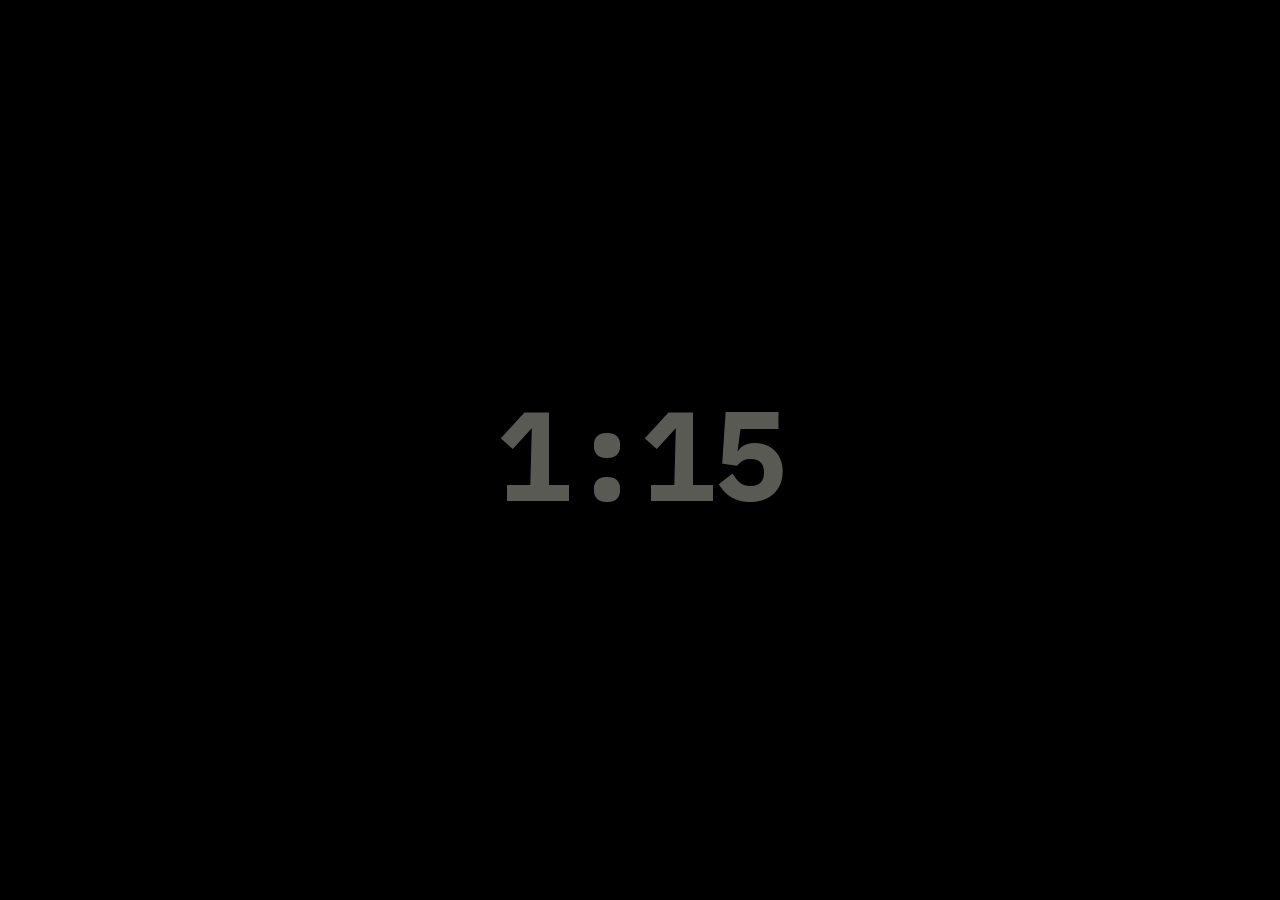
==== index.html @ c9f027ef "Jarvis screen (public demo, no private data)" ====
<!DOCTYPE html>
<html lang="en">
<head>
<meta charset="utf-8">
<meta name="viewport" content="width=1920, height=1080">
<title>Jarvis</title>
<link rel="stylesheet" href="style.css">
</head>
<body>
<div id="stage">
  <div class="panel p-clock" id="pClock">
    <div id="clock" class="clock">--<span class="colon">:</span>--<span id="ampm" class="ampm"></span></div>
    <div id="date" class="date dim">&nbsp;</div>
  </div>
  <div class="panel p-mantra" id="pMantra"><div id="mantra" class="mantra fade">&nbsp;</div></div>
  <div class="panel p-weather" id="pWeather">
    <div id="temp" class="temp">--&deg;</div>
    <div class="wx-side"><div id="cond" class="cond">Weather</div><div id="hilo" class="hilo dim">Ames, IA</div></div>
  </div>
  <div class="panel p-sched" id="pSched">
    <div class="ptitle">Next up</div>
    <div id="nextup" class="nextup"><div class="nu-title">Loading...</div></div>
    <div class="ptitle mt">Today</div>
    <div id="sched" class="sched"></div>
  </div>
  <div class="panel p-streak" id="pStreak">
    <div class="streak-left">
      <div class="ptitle">Streak</div>
      <div><span id="streakNum" class="streaknum">0</span><span class="streaklbl dim">day<br>streak</span></div>
      <div id="pts" class="pts"></div>
    </div>
    <div id="check" class="check"></div>
  </div>
  <div class="panel p-course" id="pCourse">
    <div class="ptitle">Courses</div>
    <div id="course"></div>
  </div>
  <div class="panel p-money" id="pMoney">
    <div class="ptitle" id="moneyTitle">Money</div>
    <div id="money"></div>
  </div>
</div>
<div id="night" class="night"><div id="nightClock" class="nclock"></div></div>
<script src="app.js"></script>
</body>
</html>
---- style.css ----
@font-face{font-family:'SyneJ';src:url(fonts/syne-latin-800-normal.woff) format('woff');font-weight:800}
@font-face{font-family:'GroteskJ';src:url(fonts/space-grotesk-latin-600-normal.woff) format('woff');font-weight:600}
@font-face{font-family:'PlexJ';src:url(fonts/ibm-plex-mono-latin-500-normal.woff) format('woff');font-weight:500}
html,body{margin:0;padding:0;width:100%;height:100%;overflow:hidden;background:#0B0B0C;color:#F5F5F0;
 font-family:'GroteskJ','Helvetica Neue',Arial,sans-serif;font-weight:600;font-size:36px}
#stage{position:absolute;left:0;top:0;width:1920px;height:1080px;-webkit-transform-origin:0 0;transform-origin:0 0;
 -webkit-transition:opacity 1s;transition:opacity 1s}
.panel{position:absolute;background:#151517;border-radius:8px;border-top:3px solid #3A3A38;padding:32px;
 -webkit-box-sizing:border-box;box-sizing:border-box;overflow:hidden;
 opacity:0;-webkit-transform:translateY(12px);transform:translateY(12px);
 -webkit-transition:opacity .5s ease-out,-webkit-transform .5s ease-out;transition:opacity .5s cubic-bezier(.22,1,.36,1),transform .5s cubic-bezier(.22,1,.36,1)}
.panel.in{opacity:1;-webkit-transform:none;transform:none}
.p-clock{left:64px;top:40px;width:600px;height:160px;padding:8px 32px}
.p-mantra{left:688px;top:40px;width:476px;height:160px;padding:20px 28px}
.p-weather{left:1188px;top:40px;width:668px;height:160px;padding:12px 32px}
.p-sched{left:64px;top:216px;width:880px;height:824px}
.p-streak{left:968px;top:216px;width:888px;height:400px}
.p-course{left:968px;top:640px;width:432px;height:400px}
.p-money{left:1424px;top:640px;width:432px;height:400px}
.dim{color:#A8A8A0}
.ptitle{font-size:32px;text-transform:uppercase;letter-spacing:.12em;color:#A8A8A0;line-height:40px;white-space:nowrap}
.mt{margin-top:24px}
.clock{font-family:'PlexJ',monospace;font-weight:500;font-size:112px;line-height:100px;height:100px;white-space:nowrap;overflow:hidden}
.colon{color:#D6FF00}
.ampm{font-size:48px;line-height:48px;vertical-align:baseline;margin-left:12px}
.date{position:absolute;left:32px;bottom:6px;font-size:36px;line-height:44px;white-space:nowrap}
.mantra{font-family:'SyneJ','Helvetica Neue',Arial,sans-serif;font-weight:800;font-size:48px;line-height:1.1;max-height:106px;overflow:hidden;position:relative}
.fade{-webkit-transition:opacity .6s;transition:opacity .6s}
.temp{float:left;font-family:'SyneJ','Helvetica Neue',Arial,sans-serif;font-weight:800;font-size:120px;line-height:136px;margin-right:32px}
.wx-side{overflow:hidden;padding-top:22px;position:relative}
.cond{font-size:40px;line-height:48px;white-space:nowrap;overflow:hidden;text-overflow:ellipsis}
.hilo{font-size:36px;line-height:48px;white-space:nowrap}
.nextup{margin-top:12px;border-left:12px solid #D6FF00;padding:8px 0 8px 28px;height:250px;-webkit-box-sizing:border-box;box-sizing:border-box}
.nu-title{font-family:'SyneJ','Helvetica Neue',Arial,sans-serif;font-weight:800;font-size:56px;line-height:62px;max-height:124px;overflow:hidden}
.nu-when{font-size:40px;line-height:52px;white-space:nowrap;overflow:hidden;text-overflow:ellipsis}
.nu-in{color:#D6FF00}
.sched{margin-top:8px;position:relative}
.row{height:80px;line-height:80px;white-space:nowrap;overflow:hidden;border-bottom:2px solid #3A3A38;position:relative;padding-left:28px}
.row .t{font-family:'PlexJ',monospace;font-weight:500;font-size:40px;color:#A8A8A0;display:inline-block;width:250px;vertical-align:top}
.row .n{font-size:48px;display:inline-block;width:510px;overflow:hidden;text-overflow:ellipsis;vertical-align:top}
.row.now .t{color:#F5F5F0}
.row.now:before{content:'';position:absolute;left:0;top:20px;width:12px;height:40px;background:#D6FF00}
.row.past{opacity:.45}
.empty{font-size:40px;color:#A8A8A0;line-height:80px}
.streak-left{float:left;width:330px}
.streaknum{font-family:'SyneJ','Helvetica Neue',Arial,sans-serif;font-weight:800;font-size:160px;line-height:170px;color:#D6FF00;vertical-align:middle}
.streaklbl{display:inline-block;font-size:36px;line-height:40px;vertical-align:middle;margin-left:14px}
.pts{font-size:32px;line-height:42px;color:#A8A8A0;white-space:nowrap}
.pts b{color:#F5F5F0}
.check{overflow:hidden;padding-left:16px}
.ci{height:56px;line-height:56px;white-space:nowrap;overflow:hidden;text-overflow:ellipsis;font-size:44px}
.box{display:inline-block;width:44px;height:44px;border:4px solid #A8A8A0;border-radius:6px;vertical-align:middle;margin-right:20px;
 -webkit-box-sizing:border-box;box-sizing:border-box;text-align:center;line-height:36px;font-size:36px;color:#0B0B0C}
.ci.done{color:#A8A8A0}
.ci.done .box{background:#D6FF00;border-color:#D6FF00}
.ci.must .lbl{border-bottom:3px solid #3A3A38}
.big{font-family:'SyneJ','Helvetica Neue',Arial,sans-serif;font-weight:800;font-size:96px;line-height:104px}
.amt{font-family:'SyneJ','Helvetica Neue',Arial,sans-serif;font-weight:800;font-size:72px;line-height:80px;white-space:nowrap}
.lbl2{font-size:32px;line-height:40px;color:#A8A8A0;white-space:nowrap;overflow:hidden;text-overflow:ellipsis}
.txt{font-size:36px;line-height:42px;max-height:84px;overflow:hidden}
.bar{height:16px;background:#3A3A38;border-radius:8px;margin:12px 0;overflow:hidden}
.fill{height:16px;background:#D6FF00;width:0;-webkit-transition:width .8s;transition:width .8s}
.warn{color:#FF5A4D}
.edit{color:#FF5A4D}
.night{display:none;position:absolute;left:0;top:0;width:100%;height:100%;background:#000}
.nclock{position:absolute;left:0;width:100%;text-align:center;top:42%;font-family:'PlexJ',monospace;font-size:120px;color:#5A5A55}
body.no-motion .panel,body.no-motion .fade,body.no-motion .fill{-webkit-transition:none;transition:none;opacity:1;-webkit-transform:none;transform:none}
body.no-motion #stage{-webkit-transition:none;transition:none}
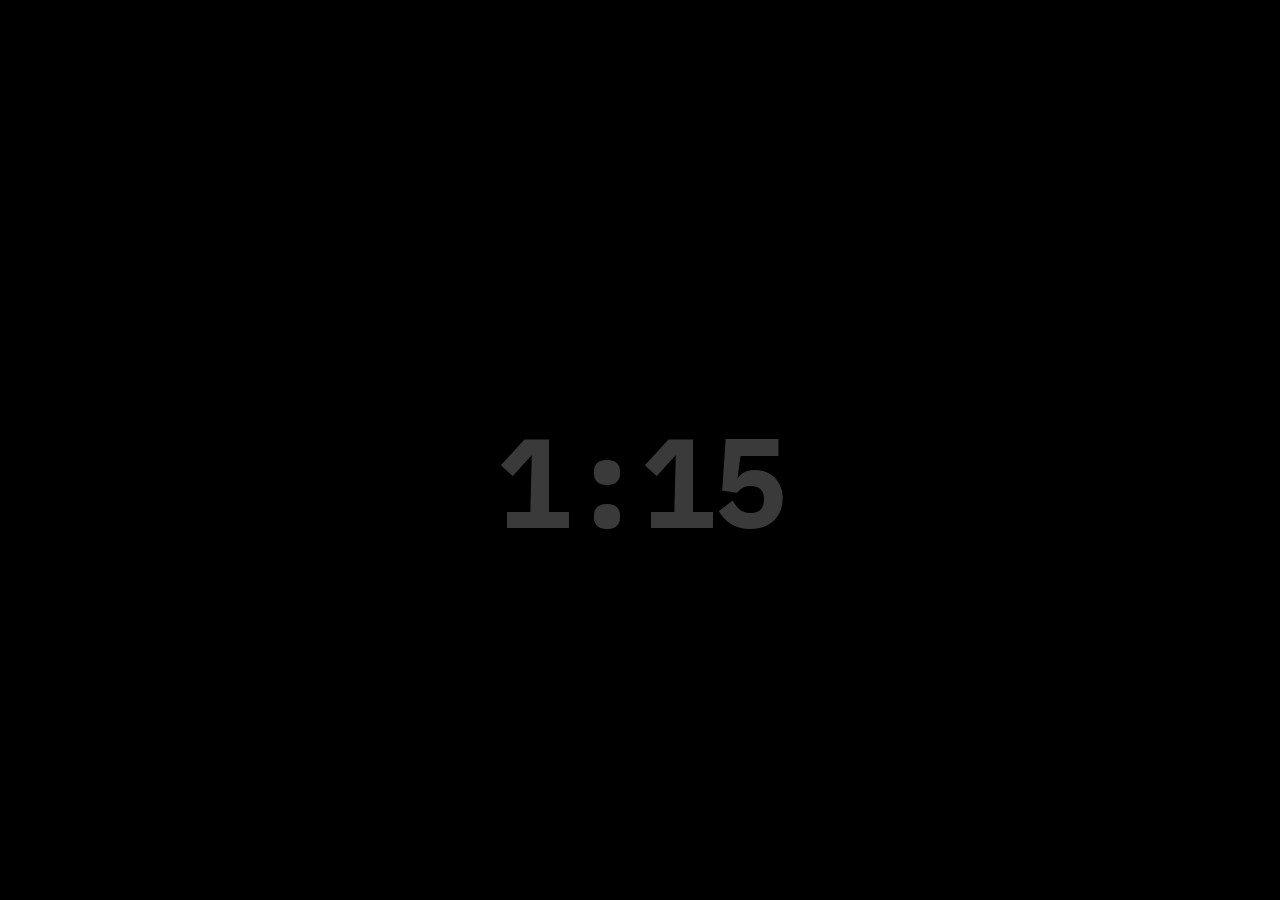
==== commit fb42c556: "Minimalist 5-slide redesign (public demo, no private data)" ====
--- a/index.html
+++ b/index.html
@@ -8,37 +8,64 @@
 </head>
 <body>
 <div id="stage">
-  <div class="panel p-clock" id="pClock">
-    <div id="clock" class="clock">--<span class="colon">:</span>--<span id="ampm" class="ampm"></span></div>
-    <div id="date" class="date dim">&nbsp;</div>
+  <div class="topbar"><span id="slideName" class="label">Overview</span><span id="miniClock" class="miniclock"></span></div>
+
+  <div class="slide" id="s1">
+    <div id="clock" class="clock">--:--</div>
+    <div id="date" class="date">&nbsp;</div>
+    <div class="ov-streak"><div id="ovStreak" class="huge accent">0</div><div class="label">day streak</div></div>
+    <div class="ov-pri"><div class="label">Today's #1 priority</div><div id="ovPri" class="pri">&nbsp;</div></div>
+    <div class="ov-row">
+      <div class="cell c1"><div class="label">Points today</div><div id="ovPts" class="mid">0/10</div></div>
+      <div class="cell c2"><div class="label">Next</div><div id="ovNext" class="mid ell">&nbsp;</div></div>
+    </div>
+    <div id="mantra" class="mantra fade">&nbsp;</div>
   </div>
-  <div class="panel p-mantra" id="pMantra"><div id="mantra" class="mantra fade">&nbsp;</div></div>
-  <div class="panel p-weather" id="pWeather">
-    <div id="temp" class="temp">--&deg;</div>
-    <div class="wx-side"><div id="cond" class="cond">Weather</div><div id="hilo" class="hilo dim">Ames, IA</div></div>
+
+  <div class="slide" id="s2">
+    <div id="sched" class="sched"></div>
+    <div class="tmr"><div class="label">Tomorrow</div><div id="tmr"></div></div>
   </div>
-  <div class="panel p-sched" id="pSched">
-    <div class="ptitle">Next up</div>
-    <div id="nextup" class="nextup"><div class="nu-title">Loading...</div></div>
-    <div class="ptitle mt">Today</div>
-    <div id="sched" class="sched"></div>
+
+  <div class="slide" id="s3">
+    <div id="habits" class="habits"></div>
+    <div class="side">
+      <div class="label">Streak</div><div id="hStreak" class="huge accent">0</div>
+      <div class="kv"><span class="label">Week</span><span id="hWeek" class="mid">0/60</span></div>
+      <div class="kv"><span class="label">Month</span><span id="hMonth" class="mid">0/240</span></div>
+      <div class="kv"><span class="label">Courses</span><span id="hCourses" class="mid">0/14</span></div>
+      <div id="hCourse" class="small ell2">&nbsp;</div>
+    </div>
   </div>
-  <div class="panel p-streak" id="pStreak">
-    <div class="streak-left">
-      <div class="ptitle">Streak</div>
-      <div><span id="streakNum" class="streaknum">0</span><span class="streaklbl dim">day<br>streak</span></div>
-      <div id="pts" class="pts"></div>
+
+  <div class="slide" id="s4">
+    <div id="woDay" class="label">&nbsp;</div>
+    <div id="woName" class="wname">&nbsp;</div>
+    <div id="woTag" class="small">&nbsp;</div>
+    <div id="woList" class="wlist"></div>
+    <div class="side">
+      <div class="label">Gym streak</div><div id="woStreak" class="huge accent">0</div>
+      <div class="label">This week</div><div id="woWeek" class="mid">0/4</div>
+      <div id="woPips" class="pips"></div>
+      <div id="woDone" class="small">&nbsp;</div>
     </div>
-    <div id="check" class="check"></div>
   </div>
-  <div class="panel p-course" id="pCourse">
-    <div class="ptitle">Courses</div>
-    <div id="course"></div>
+
+  <div class="slide" id="s5">
+    <div class="label">Emergency fund</div>
+    <div id="efAmt" class="huge">&nbsp;</div>
+    <div class="bar"><div id="efFill" class="fill"></div></div>
+    <div id="efNote" class="small">&nbsp;</div>
+    <div class="fin-row">
+      <div class="cell f1"><div class="label">Spent today</div><div id="fSpent" class="mid">&nbsp;</div></div>
+      <div class="cell f2"><div class="label">Tips this week</div><div id="fTips" class="mid">&nbsp;</div></div>
+      <div class="cell f3"><div class="label">Shift income this week</div><div id="fShift" class="mid">&nbsp;</div></div>
+    </div>
+    <div id="fDebt" class="small debt">&nbsp;</div>
+    <div id="fAsOf" class="small asof">&nbsp;</div>
   </div>
-  <div class="panel p-money" id="pMoney">
-    <div class="ptitle" id="moneyTitle">Money</div>
-    <div id="money"></div>
-  </div>
+
+  <div class="nav"><span id="dots"></span><span id="pause" class="pause"><i></i><i></i></span></div>
 </div>
 <div id="night" class="night"><div id="nightClock" class="nclock"></div></div>
 <script src="app.js"></script>
--- a/style.css
+++ b/style.css
@@ -1,68 +1,116 @@
+/* Jarvis minimalist slides. White, black, one accent (#0038E0). Old-TV safe: no grid, gap, variables. */
 @font-face{font-family:'SyneJ';src:url(fonts/syne-latin-800-normal.woff) format('woff');font-weight:800}
 @font-face{font-family:'GroteskJ';src:url(fonts/space-grotesk-latin-600-normal.woff) format('woff');font-weight:600}
 @font-face{font-family:'PlexJ';src:url(fonts/ibm-plex-mono-latin-500-normal.woff) format('woff');font-weight:500}
-html,body{margin:0;padding:0;width:100%;height:100%;overflow:hidden;background:#0B0B0C;color:#F5F5F0;
- font-family:'GroteskJ','Helvetica Neue',Arial,sans-serif;font-weight:600;font-size:36px}
-#stage{position:absolute;left:0;top:0;width:1920px;height:1080px;-webkit-transform-origin:0 0;transform-origin:0 0;
- -webkit-transition:opacity 1s;transition:opacity 1s}
-.panel{position:absolute;background:#151517;border-radius:8px;border-top:3px solid #3A3A38;padding:32px;
- -webkit-box-sizing:border-box;box-sizing:border-box;overflow:hidden;
- opacity:0;-webkit-transform:translateY(12px);transform:translateY(12px);
- -webkit-transition:opacity .5s ease-out,-webkit-transform .5s ease-out;transition:opacity .5s cubic-bezier(.22,1,.36,1),transform .5s cubic-bezier(.22,1,.36,1)}
-.panel.in{opacity:1;-webkit-transform:none;transform:none}
-.p-clock{left:64px;top:40px;width:600px;height:160px;padding:8px 32px}
-.p-mantra{left:688px;top:40px;width:476px;height:160px;padding:20px 28px}
-.p-weather{left:1188px;top:40px;width:668px;height:160px;padding:12px 32px}
-.p-sched{left:64px;top:216px;width:880px;height:824px}
-.p-streak{left:968px;top:216px;width:888px;height:400px}
-.p-course{left:968px;top:640px;width:432px;height:400px}
-.p-money{left:1424px;top:640px;width:432px;height:400px}
-.dim{color:#A8A8A0}
-.ptitle{font-size:32px;text-transform:uppercase;letter-spacing:.12em;color:#A8A8A0;line-height:40px;white-space:nowrap}
-.mt{margin-top:24px}
-.clock{font-family:'PlexJ',monospace;font-weight:500;font-size:112px;line-height:100px;height:100px;white-space:nowrap;overflow:hidden}
-.colon{color:#D6FF00}
-.ampm{font-size:48px;line-height:48px;vertical-align:baseline;margin-left:12px}
-.date{position:absolute;left:32px;bottom:6px;font-size:36px;line-height:44px;white-space:nowrap}
-.mantra{font-family:'SyneJ','Helvetica Neue',Arial,sans-serif;font-weight:800;font-size:48px;line-height:1.1;max-height:106px;overflow:hidden;position:relative}
+html,body{margin:0;padding:0;width:100%;height:100%;overflow:hidden;background:#FFFFFF;color:#111111;
+ font-family:'GroteskJ','Helvetica Neue',Arial,sans-serif;font-weight:600;font-size:40px}
+body.dark{background:#000}
+#stage{position:absolute;left:0;top:0;width:1920px;height:1080px;overflow:hidden;background:#FFFFFF;
+ -webkit-transform-origin:0 0;transform-origin:0 0;-webkit-transition:opacity 1s;transition:opacity 1s}
+.accent{color:#0038E0}
+.label{font-size:32px;line-height:40px;text-transform:uppercase;letter-spacing:.12em;color:#4A4A4A;white-space:nowrap}
+.small{font-size:36px;line-height:46px;color:#4A4A4A}
+.mid{font-family:'SyneJ','Helvetica Neue',Arial,sans-serif;font-weight:800;font-size:72px;line-height:84px;white-space:nowrap}
+.huge{font-family:'SyneJ','Helvetica Neue',Arial,sans-serif;font-weight:800;font-size:200px;line-height:200px;white-space:nowrap}
+.ell{overflow:hidden;text-overflow:ellipsis;white-space:nowrap}
+.ell2{overflow:hidden;max-height:92px}
+.edit{color:#0038E0}
+
+.topbar{position:absolute;left:96px;top:56px;width:1728px;height:48px}
+.topbar .label{position:absolute;left:0;top:4px}
+.miniclock{position:absolute;right:0;top:0;font-family:'PlexJ',monospace;font-weight:500;font-size:40px;line-height:48px;color:#4A4A4A}
+
+.slide{position:absolute;left:0;top:0;width:1920px;height:1080px;opacity:0;visibility:hidden;
+ -webkit-transition:opacity .6s ease-out;transition:opacity .6s ease-out}
+.slide.on{opacity:1;visibility:visible}
+.no-motion .slide,.no-motion #stage,.no-motion .fade,.no-motion .fill{-webkit-transition:none;transition:none}
+
+/* 1 overview */
+#s1 .clock{position:absolute;left:96px;top:150px;font-family:'PlexJ',monospace;font-weight:500;font-size:260px;line-height:260px;white-space:nowrap;letter-spacing:-.04em}
+.clock .colon{color:#0038E0}
+.clock .ampm{font-size:64px;letter-spacing:0;margin-left:20px}
+#s1 .date{position:absolute;left:104px;top:420px;font-size:52px;line-height:64px;color:#4A4A4A;white-space:nowrap}
+.ov-streak{position:absolute;left:1400px;top:170px;width:424px;text-align:right}
+.ov-pri{position:absolute;left:96px;top:540px;width:1728px;border-top:2px solid #DADADA;padding-top:28px}
+.pri{font-family:'SyneJ','Helvetica Neue',Arial,sans-serif;font-weight:800;font-size:80px;line-height:92px;max-height:184px;overflow:hidden;margin-top:8px}
+.ov-row{position:absolute;left:96px;top:820px;width:1728px;height:130px;border-top:2px solid #DADADA}
+.cell{position:absolute;top:24px}
+.c1{left:0;width:440px}.c2{left:520px;width:1208px}
+.mantra{position:absolute;left:96px;top:968px;width:1300px;font-size:36px;line-height:44px;color:#4A4A4A;white-space:nowrap;overflow:hidden}
 .fade{-webkit-transition:opacity .6s;transition:opacity .6s}
-.temp{float:left;font-family:'SyneJ','Helvetica Neue',Arial,sans-serif;font-weight:800;font-size:120px;line-height:136px;margin-right:32px}
-.wx-side{overflow:hidden;padding-top:22px;position:relative}
-.cond{font-size:40px;line-height:48px;white-space:nowrap;overflow:hidden;text-overflow:ellipsis}
-.hilo{font-size:36px;line-height:48px;white-space:nowrap}
-.nextup{margin-top:12px;border-left:12px solid #D6FF00;padding:8px 0 8px 28px;height:250px;-webkit-box-sizing:border-box;box-sizing:border-box}
-.nu-title{font-family:'SyneJ','Helvetica Neue',Arial,sans-serif;font-weight:800;font-size:56px;line-height:62px;max-height:124px;overflow:hidden}
-.nu-when{font-size:40px;line-height:52px;white-space:nowrap;overflow:hidden;text-overflow:ellipsis}
-.nu-in{color:#D6FF00}
-.sched{margin-top:8px;position:relative}
-.row{height:80px;line-height:80px;white-space:nowrap;overflow:hidden;border-bottom:2px solid #3A3A38;position:relative;padding-left:28px}
-.row .t{font-family:'PlexJ',monospace;font-weight:500;font-size:40px;color:#A8A8A0;display:inline-block;width:250px;vertical-align:top}
-.row .n{font-size:48px;display:inline-block;width:510px;overflow:hidden;text-overflow:ellipsis;vertical-align:top}
-.row.now .t{color:#F5F5F0}
-.row.now:before{content:'';position:absolute;left:0;top:20px;width:12px;height:40px;background:#D6FF00}
-.row.past{opacity:.45}
-.empty{font-size:40px;color:#A8A8A0;line-height:80px}
-.streak-left{float:left;width:330px}
-.streaknum{font-family:'SyneJ','Helvetica Neue',Arial,sans-serif;font-weight:800;font-size:160px;line-height:170px;color:#D6FF00;vertical-align:middle}
-.streaklbl{display:inline-block;font-size:36px;line-height:40px;vertical-align:middle;margin-left:14px}
-.pts{font-size:32px;line-height:42px;color:#A8A8A0;white-space:nowrap}
-.pts b{color:#F5F5F0}
-.check{overflow:hidden;padding-left:16px}
-.ci{height:56px;line-height:56px;white-space:nowrap;overflow:hidden;text-overflow:ellipsis;font-size:44px}
-.box{display:inline-block;width:44px;height:44px;border:4px solid #A8A8A0;border-radius:6px;vertical-align:middle;margin-right:20px;
- -webkit-box-sizing:border-box;box-sizing:border-box;text-align:center;line-height:36px;font-size:36px;color:#0B0B0C}
-.ci.done{color:#A8A8A0}
-.ci.done .box{background:#D6FF00;border-color:#D6FF00}
-.ci.must .lbl{border-bottom:3px solid #3A3A38}
-.big{font-family:'SyneJ','Helvetica Neue',Arial,sans-serif;font-weight:800;font-size:96px;line-height:104px}
-.amt{font-family:'SyneJ','Helvetica Neue',Arial,sans-serif;font-weight:800;font-size:72px;line-height:80px;white-space:nowrap}
-.lbl2{font-size:32px;line-height:40px;color:#A8A8A0;white-space:nowrap;overflow:hidden;text-overflow:ellipsis}
-.txt{font-size:36px;line-height:42px;max-height:84px;overflow:hidden}
-.bar{height:16px;background:#3A3A38;border-radius:8px;margin:12px 0;overflow:hidden}
-.fill{height:16px;background:#D6FF00;width:0;-webkit-transition:width .8s;transition:width .8s}
-.warn{color:#FF5A4D}
-.edit{color:#FF5A4D}
-.night{display:none;position:absolute;left:0;top:0;width:100%;height:100%;background:#000}
-.nclock{position:absolute;left:0;width:100%;text-align:center;top:42%;font-family:'PlexJ',monospace;font-size:120px;color:#5A5A55}
-body.no-motion .panel,body.no-motion .fade,body.no-motion .fill{-webkit-transition:none;transition:none;opacity:1;-webkit-transform:none;transform:none}
-body.no-motion #stage{-webkit-transition:none;transition:none}
+
+/* 2 schedule */
+.sched{position:absolute;left:96px;top:150px;width:1160px}
+.row{position:relative;height:118px;border-bottom:2px solid #DADADA;white-space:nowrap;overflow:hidden;padding-left:36px}
+.row .t{position:absolute;left:36px;top:34px;font-family:'PlexJ',monospace;font-weight:500;font-size:48px;line-height:56px;color:#4A4A4A}
+.row .n{position:absolute;left:330px;top:26px;width:820px;font-size:64px;line-height:72px;overflow:hidden;text-overflow:ellipsis}
+.row .tag{position:absolute;right:0;top:4px;font-size:32px;letter-spacing:.12em;color:#0038E0}
+.row.now .n{font-family:'SyneJ','Helvetica Neue',Arial,sans-serif;font-weight:800;color:#0038E0}
+.row.now .t{color:#111}
+.row.now{border-left:12px solid #0038E0;padding-left:24px}
+.row.past .n,.row.past .t{color:#4A4A4A}
+.row.past .n{font-size:52px}
+.empty{font-size:64px;line-height:80px}
+.tmr{position:absolute;left:1376px;top:150px;width:448px;border-left:2px solid #DADADA;padding-left:40px;height:780px}
+.trow{margin-top:28px}
+.trow .tt{font-family:'PlexJ',monospace;font-weight:500;font-size:36px;line-height:44px;color:#4A4A4A}
+.trow .tn{font-size:40px;line-height:48px;max-height:96px;overflow:hidden}
+
+/* 3 habits */
+.habits{position:absolute;left:96px;top:150px;width:1120px}
+.hab{position:relative;height:148px;border-bottom:2px solid #DADADA}
+.mark{position:absolute;left:0;top:30px;width:84px;height:84px;border:4px solid #111;-webkit-box-sizing:border-box;box-sizing:border-box;
+ text-align:center;font-size:64px;line-height:76px;color:#FFF}
+.hab.done .mark{background:#0038E0;border-color:#0038E0}
+.hab .ht{position:absolute;left:128px;top:36px;width:990px;font-size:64px;line-height:72px;white-space:nowrap;overflow:hidden;text-overflow:ellipsis}
+.hab.done .ht{color:#4A4A4A}
+.side{position:absolute;left:1376px;top:150px;width:448px;border-left:2px solid #DADADA;padding-left:40px;height:780px}
+.side .huge{margin:4px 0 24px}
+.kv{height:96px;border-top:2px solid #DADADA;position:relative}
+.kv .label{position:absolute;left:0;top:30px}
+.kv .mid{position:absolute;right:0;top:6px}
+
+/* 4 workout */
+#woDay{position:absolute;left:96px;top:160px}
+.wname{position:absolute;left:96px;top:210px;width:1200px;font-family:'SyneJ','Helvetica Neue',Arial,sans-serif;font-weight:800;font-size:160px;line-height:180px;white-space:nowrap;overflow:hidden}
+#woTag{position:absolute;left:100px;top:396px;width:1200px}
+.wlist{position:absolute;left:96px;top:480px;width:1180px}
+.wi{height:88px;line-height:88px;font-size:56px;border-top:2px solid #DADADA;white-space:nowrap;overflow:hidden;text-overflow:ellipsis}
+.pips{margin:20px 0 24px;height:40px}
+.pip{display:inline-block;width:80px;height:24px;margin-right:16px;border:3px solid #111;-webkit-box-sizing:border-box;box-sizing:border-box}
+.pip.f{background:#0038E0;border-color:#0038E0}
+
+/* 5 finances */
+#s5 .label{position:absolute}
+#s5>.label{left:96px;top:160px}
+#efAmt{position:absolute;left:96px;top:210px}
+.bar{position:absolute;left:96px;top:440px;width:1728px;height:20px;background:#EDEDED}
+.fill{height:20px;width:0;background:#0038E0;-webkit-transition:width .8s ease-out;transition:width .8s ease-out}
+#efNote{position:absolute;left:96px;top:480px;width:1728px;color:#111}
+.fin-row{position:absolute;left:96px;top:600px;width:1728px;height:200px;border-top:2px solid #DADADA}
+#s5 .fin-row .label{position:static}
+.f1{left:0;width:520px}.f2{left:600px;width:520px}.f3{left:1200px;width:528px}
+.debt{position:absolute;left:96px;top:840px;width:1100px}
+.asof{position:absolute;left:1200px;top:840px;width:624px;text-align:right}
+.warn{color:#111;border-bottom:4px solid #0038E0}
+
+/* nav */
+.nav{position:absolute;left:0;top:1000px;width:1920px;height:32px;text-align:center}
+.dot{display:inline-block;width:14px;height:14px;border-radius:7px;background:#DADADA;margin:0 10px;vertical-align:middle}
+.dot.on{background:#0038E0}
+.pause{display:none;vertical-align:middle;margin-left:24px}
+.pause i{display:inline-block;width:5px;height:18px;background:#4A4A4A;margin-right:5px;vertical-align:middle}
+.paused .pause{display:inline-block}
+
+.night{display:none;position:absolute;left:0;top:0;width:100%;height:100%;background:#000;z-index:9}
+.nclock{position:absolute;left:0;top:45%;width:100%;text-align:center;font-family:'PlexJ',monospace;font-size:120px;color:#3A3A3A}
+/* fixes from render check */
+.side,.tmr,.row{-webkit-box-sizing:border-box;box-sizing:border-box}
+.row .n{line-height:80px;top:22px}
+.hab .ht{line-height:80px;top:32px}
+.wname{line-height:192px}
+.row.now .n{width:800px}
+.row .n{width:720px}.row.now .n{width:708px}
+.row .tag{top:44px;line-height:32px}
+.ov-row{top:790px}
+.mantra{top:950px;width:1100px}
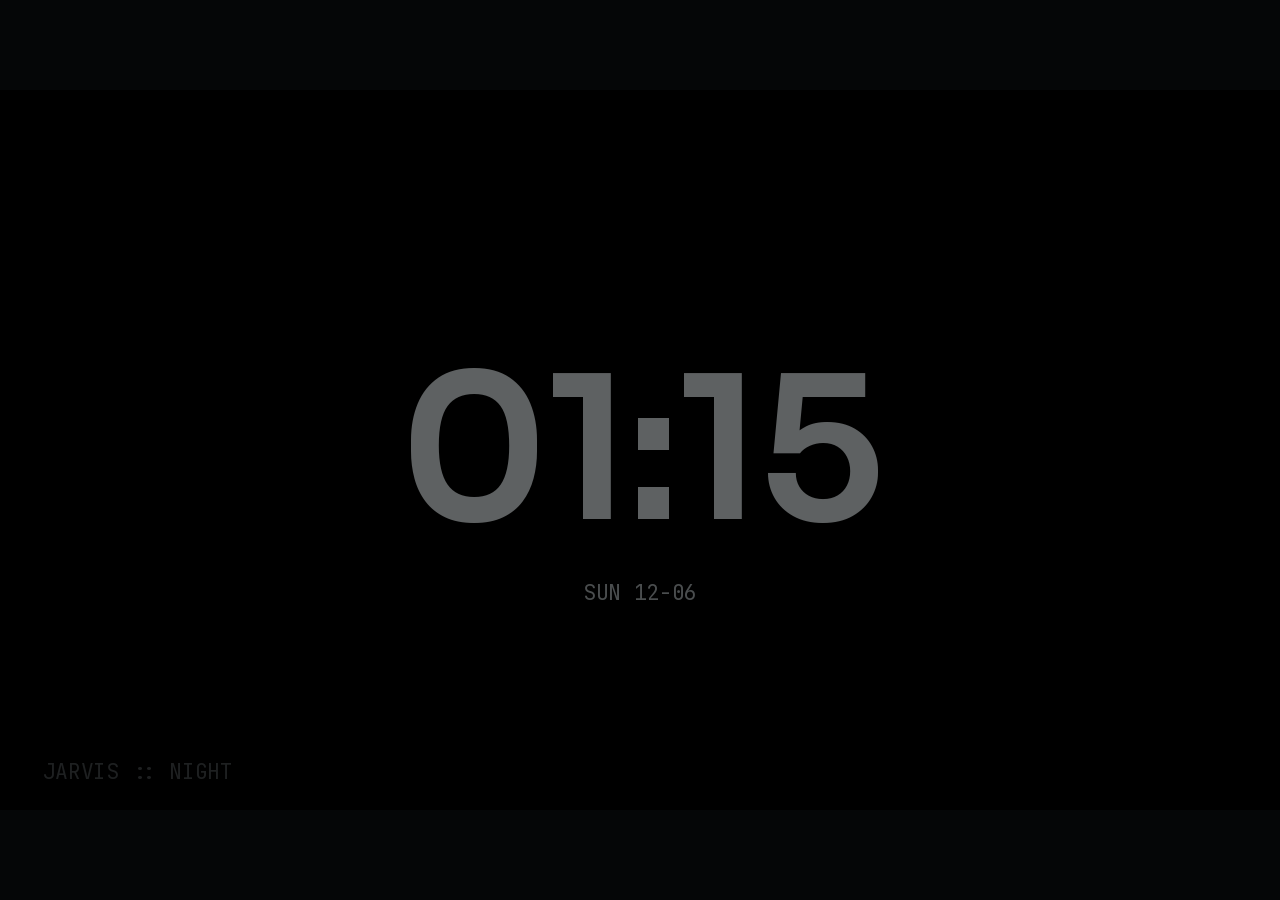
==== commit 64ee101c: "Publish public beta 2026-11-03 23:53" ====
--- a/index.html
+++ b/index.html
@@ -1,73 +1,19 @@
 <!DOCTYPE html>
-<html lang="en">
+<html>
 <head>
 <meta charset="utf-8">
-<meta name="viewport" content="width=1920, height=1080">
+<meta name="viewport" content="width=device-width, initial-scale=1">
 <title>Jarvis</title>
 <link rel="stylesheet" href="style.css">
 </head>
 <body>
 <div id="stage">
-  <div class="topbar"><span id="slideName" class="label">Overview</span><span id="miniClock" class="miniclock"></span></div>
-
-  <div class="slide" id="s1">
-    <div id="clock" class="clock">--:--</div>
-    <div id="date" class="date">&nbsp;</div>
-    <div class="ov-streak"><div id="ovStreak" class="huge accent">0</div><div class="label">day streak</div></div>
-    <div class="ov-pri"><div class="label">Today's #1 priority</div><div id="ovPri" class="pri">&nbsp;</div></div>
-    <div class="ov-row">
-      <div class="cell c1"><div class="label">Points today</div><div id="ovPts" class="mid">0/10</div></div>
-      <div class="cell c2"><div class="label">Next</div><div id="ovNext" class="mid ell">&nbsp;</div></div>
-    </div>
-    <div id="mantra" class="mantra fade">&nbsp;</div>
-  </div>
-
-  <div class="slide" id="s2">
-    <div id="sched" class="sched"></div>
-    <div class="tmr"><div class="label">Tomorrow</div><div id="tmr"></div></div>
-  </div>
-
-  <div class="slide" id="s3">
-    <div id="habits" class="habits"></div>
-    <div class="side">
-      <div class="label">Streak</div><div id="hStreak" class="huge accent">0</div>
-      <div class="kv"><span class="label">Week</span><span id="hWeek" class="mid">0/60</span></div>
-      <div class="kv"><span class="label">Month</span><span id="hMonth" class="mid">0/240</span></div>
-      <div class="kv"><span class="label">Courses</span><span id="hCourses" class="mid">0/14</span></div>
-      <div id="hCourse" class="small ell2">&nbsp;</div>
-    </div>
-  </div>
-
-  <div class="slide" id="s4">
-    <div id="woDay" class="label">&nbsp;</div>
-    <div id="woName" class="wname">&nbsp;</div>
-    <div id="woTag" class="small">&nbsp;</div>
-    <div id="woList" class="wlist"></div>
-    <div class="side">
-      <div class="label">Gym streak</div><div id="woStreak" class="huge accent">0</div>
-      <div class="label">This week</div><div id="woWeek" class="mid">0/4</div>
-      <div id="woPips" class="pips"></div>
-      <div id="woDone" class="small">&nbsp;</div>
-    </div>
-  </div>
-
-  <div class="slide" id="s5">
-    <div class="label">Emergency fund</div>
-    <div id="efAmt" class="huge">&nbsp;</div>
-    <div class="bar"><div id="efFill" class="fill"></div></div>
-    <div id="efNote" class="small">&nbsp;</div>
-    <div class="fin-row">
-      <div class="cell f1"><div class="label">Spent today</div><div id="fSpent" class="mid">&nbsp;</div></div>
-      <div class="cell f2"><div class="label">Tips this week</div><div id="fTips" class="mid">&nbsp;</div></div>
-      <div class="cell f3"><div class="label">Shift income this week</div><div id="fShift" class="mid">&nbsp;</div></div>
-    </div>
-    <div id="fDebt" class="small debt">&nbsp;</div>
-    <div id="fAsOf" class="small asof">&nbsp;</div>
-  </div>
-
-  <div class="nav"><span id="dots"></span><span id="pause" class="pause"><i></i><i></i></span></div>
+  <div id="track"></div>
+  <div class="scan" id="scan"></div>
+  <div class="dim" id="dim"></div>
+  <div class="pause" id="pause"></div>
+  <div class="night" id="night"><div class="nclock" id="nclock"><div class="so nt" id="ntime">--:--</div><div class="nd" id="ndate"></div></div><div class="nmark">JARVIS :: NIGHT</div></div>
 </div>
-<div id="night" class="night"><div id="nightClock" class="nclock"></div></div>
 <script src="app.js"></script>
 </body>
 </html>
--- a/style.css
+++ b/style.css
@@ -1,116 +1,77 @@
-/* Jarvis minimalist slides. White, black, one accent (#0038E0). Old-TV safe: no grid, gap, variables. */
-@font-face{font-family:'SyneJ';src:url(fonts/syne-latin-800-normal.woff) format('woff');font-weight:800}
-@font-face{font-family:'GroteskJ';src:url(fonts/space-grotesk-latin-600-normal.woff) format('woff');font-weight:600}
-@font-face{font-family:'PlexJ';src:url(fonts/ibm-plex-mono-latin-500-normal.woff) format('woff');font-weight:500}
-html,body{margin:0;padding:0;width:100%;height:100%;overflow:hidden;background:#FFFFFF;color:#111111;
- font-family:'GroteskJ','Helvetica Neue',Arial,sans-serif;font-weight:600;font-size:40px}
-body.dark{background:#000}
-#stage{position:absolute;left:0;top:0;width:1920px;height:1080px;overflow:hidden;background:#FFFFFF;
- -webkit-transform-origin:0 0;transform-origin:0 0;-webkit-transition:opacity 1s;transition:opacity 1s}
-.accent{color:#0038E0}
-.label{font-size:32px;line-height:40px;text-transform:uppercase;letter-spacing:.12em;color:#4A4A4A;white-space:nowrap}
-.small{font-size:36px;line-height:46px;color:#4A4A4A}
-.mid{font-family:'SyneJ','Helvetica Neue',Arial,sans-serif;font-weight:800;font-size:72px;line-height:84px;white-space:nowrap}
-.huge{font-family:'SyneJ','Helvetica Neue',Arial,sans-serif;font-weight:800;font-size:200px;line-height:200px;white-space:nowrap}
-.ell{overflow:hidden;text-overflow:ellipsis;white-space:nowrap}
-.ell2{overflow:hidden;max-height:92px}
-.edit{color:#0038E0}
+@font-face{font-family:'JB';src:url('fonts/jetbrains-mono-400.woff') format('woff');font-weight:400;font-style:normal;}
+@font-face{font-family:'JB';src:url('fonts/jetbrains-mono-700.woff') format('woff');font-weight:700;font-style:normal;}
+@font-face{font-family:'SO';src:url('fonts/sora-600.woff') format('woff');font-weight:600;font-style:normal;}
+html,body{margin:0;padding:0;width:100%;height:100%;overflow:hidden;background:#050607;color:#E8EEF0;font-family:'JB',monospace;}
+*{-webkit-box-sizing:border-box;box-sizing:border-box;}
+#stage{position:absolute;left:0;top:0;width:1920px;height:1080px;overflow:hidden;background:#050607;-webkit-transform-origin:0 0;transform-origin:0 0;}
+.a{position:absolute;}
+.so{font-family:'SO',sans-serif;font-weight:600;line-height:1;}
+.lab{font-size:32px;color:#9AA7AB;white-space:nowrap;}
+.t{font-size:40px;white-space:nowrap;}
+.c{color:#5CE1E6;} .d{color:#9AA7AB;} .w{color:#E8EEF0;} .b{font-weight:700;} .r{text-align:right;}
+.warn{color:#050607;background:#5CE1E6;padding:0 10px;}
 
-.topbar{position:absolute;left:96px;top:56px;width:1728px;height:48px}
-.topbar .label{position:absolute;left:0;top:4px}
-.miniclock{position:absolute;right:0;top:0;font-family:'PlexJ',monospace;font-weight:500;font-size:40px;line-height:48px;color:#4A4A4A}
+/* slide track */
+#track{position:absolute;left:0;top:0;width:9600px;height:1080px;-webkit-transition:-webkit-transform 600ms cubic-bezier(0.65,0,0.35,1);transition:transform 600ms cubic-bezier(0.65,0,0.35,1);-webkit-backface-visibility:hidden;backface-visibility:hidden;}
+.slide{position:absolute;top:0;width:1920px;height:1080px;overflow:hidden;}
+.clip{position:absolute;left:0;top:84px;width:1920px;height:900px;overflow:hidden;}
+.sections{position:absolute;left:0;top:-84px;width:1920px;height:2160px;-webkit-transition:-webkit-transform 400ms cubic-bezier(0.65,0,0.35,1);transition:transform 400ms cubic-bezier(0.65,0,0.35,1);}
+.sec{position:absolute;left:0;width:1920px;height:1080px;}
 
-.slide{position:absolute;left:0;top:0;width:1920px;height:1080px;opacity:0;visibility:hidden;
- -webkit-transition:opacity .6s ease-out;transition:opacity .6s ease-out}
-.slide.on{opacity:1;visibility:visible}
-.no-motion .slide,.no-motion #stage,.no-motion .fade,.no-motion .fill{-webkit-transition:none;transition:none}
+/* frame */
+.fr{position:absolute;}
+.cn{position:absolute;width:28px;height:28px;}
+.ft{position:absolute;left:44px;top:-22px;background:#050607;padding:0 12px;}
+.track{position:absolute;background:#2A3236;overflow:hidden;}
+.fill{position:absolute;left:0;top:0;height:100%;background:#5CE1E6;-webkit-transform-origin:0 50%;transform-origin:0 50%;}
 
-/* 1 overview */
-#s1 .clock{position:absolute;left:96px;top:150px;font-family:'PlexJ',monospace;font-weight:500;font-size:260px;line-height:260px;white-space:nowrap;letter-spacing:-.04em}
-.clock .colon{color:#0038E0}
-.clock .ampm{font-size:64px;letter-spacing:0;margin-left:20px}
-#s1 .date{position:absolute;left:104px;top:420px;font-size:52px;line-height:64px;color:#4A4A4A;white-space:nowrap}
-.ov-streak{position:absolute;left:1400px;top:170px;width:424px;text-align:right}
-.ov-pri{position:absolute;left:96px;top:540px;width:1728px;border-top:2px solid #DADADA;padding-top:28px}
-.pri{font-family:'SyneJ','Helvetica Neue',Arial,sans-serif;font-weight:800;font-size:80px;line-height:92px;max-height:184px;overflow:hidden;margin-top:8px}
-.ov-row{position:absolute;left:96px;top:820px;width:1728px;height:130px;border-top:2px solid #DADADA}
-.cell{position:absolute;top:24px}
-.c1{left:0;width:440px}.c2{left:520px;width:1208px}
-.mantra{position:absolute;left:96px;top:968px;width:1300px;font-size:36px;line-height:44px;color:#4A4A4A;white-space:nowrap;overflow:hidden}
-.fade{-webkit-transition:opacity .6s;transition:opacity .6s}
+/* entry animations, only under .play */
+@-webkit-keyframes barIn{from{-webkit-transform:scaleY(0)}to{-webkit-transform:scaleY(1)}}
+@keyframes barIn{from{transform:scaleY(0)}to{transform:scaleY(1)}}
+@-webkit-keyframes barX{from{-webkit-transform:scaleX(0)}to{-webkit-transform:scaleX(1)}}
+@keyframes barX{from{transform:scaleX(0)}to{transform:scaleX(1)}}
+@-webkit-keyframes reveal{from{-webkit-transform:translateX(0)}to{-webkit-transform:translateX(1720px)}}
+@keyframes reveal{from{transform:translateX(0)}to{transform:translateX(1720px)}}
+@-webkit-keyframes cellIn{from{opacity:0}to{opacity:1}}
+@keyframes cellIn{from{opacity:0}to{opacity:1}}
+@-webkit-keyframes scan{from{-webkit-transform:translateY(0)}to{-webkit-transform:translateY(1000px)}}
+@keyframes scan{from{transform:translateY(0)}to{transform:translateY(1000px)}}
+@-webkit-keyframes pulse{0%,100%{opacity:1}50%{opacity:.35}}
+@keyframes pulse{0%,100%{opacity:1}50%{opacity:.35}}
 
-/* 2 schedule */
-.sched{position:absolute;left:96px;top:150px;width:1160px}
-.row{position:relative;height:118px;border-bottom:2px solid #DADADA;white-space:nowrap;overflow:hidden;padding-left:36px}
-.row .t{position:absolute;left:36px;top:34px;font-family:'PlexJ',monospace;font-weight:500;font-size:48px;line-height:56px;color:#4A4A4A}
-.row .n{position:absolute;left:330px;top:26px;width:820px;font-size:64px;line-height:72px;overflow:hidden;text-overflow:ellipsis}
-.row .tag{position:absolute;right:0;top:4px;font-size:32px;letter-spacing:.12em;color:#0038E0}
-.row.now .n{font-family:'SyneJ','Helvetica Neue',Arial,sans-serif;font-weight:800;color:#0038E0}
-.row.now .t{color:#111}
-.row.now{border-left:12px solid #0038E0;padding-left:24px}
-.row.past .n,.row.past .t{color:#4A4A4A}
-.row.past .n{font-size:52px}
-.empty{font-size:64px;line-height:80px}
-.tmr{position:absolute;left:1376px;top:150px;width:448px;border-left:2px solid #DADADA;padding-left:40px;height:780px}
-.trow{margin-top:28px}
-.trow .tt{font-family:'PlexJ',monospace;font-weight:500;font-size:36px;line-height:44px;color:#4A4A4A}
-.trow .tn{font-size:40px;line-height:48px;max-height:96px;overflow:hidden}
+.bar{position:absolute;-webkit-transform-origin:50% 100%;transform-origin:50% 100%;}
+.play .bar{-webkit-animation:barIn 500ms cubic-bezier(0.22,0.61,0.36,1) both;animation:barIn 500ms cubic-bezier(0.22,0.61,0.36,1) both;}
+.play .fill{-webkit-animation:barX 700ms cubic-bezier(0.22,0.61,0.36,1) both;animation:barX 700ms cubic-bezier(0.22,0.61,0.36,1) both;}
+.chart{position:absolute;overflow:hidden;}
+.mask{position:absolute;left:0;top:0;width:1720px;height:100%;background:#050607;display:none;}
+.play .mask{display:block;-webkit-animation:reveal 900ms cubic-bezier(0.22,0.61,0.36,1) both;animation:reveal 900ms cubic-bezier(0.22,0.61,0.36,1) both;}
+.hcol{position:absolute;left:0;top:0;}
+.play .hcol{-webkit-animation:cellIn 300ms cubic-bezier(0.22,0.61,0.36,1) both;animation:cellIn 300ms cubic-bezier(0.22,0.61,0.36,1) both;}
 
-/* 3 habits */
-.habits{position:absolute;left:96px;top:150px;width:1120px}
-.hab{position:relative;height:148px;border-bottom:2px solid #DADADA}
-.mark{position:absolute;left:0;top:30px;width:84px;height:84px;border:4px solid #111;-webkit-box-sizing:border-box;box-sizing:border-box;
- text-align:center;font-size:64px;line-height:76px;color:#FFF}
-.hab.done .mark{background:#0038E0;border-color:#0038E0}
-.hab .ht{position:absolute;left:128px;top:36px;width:990px;font-size:64px;line-height:72px;white-space:nowrap;overflow:hidden;text-overflow:ellipsis}
-.hab.done .ht{color:#4A4A4A}
-.side{position:absolute;left:1376px;top:150px;width:448px;border-left:2px solid #DADADA;padding-left:40px;height:780px}
-.side .huge{margin:4px 0 24px}
-.kv{height:96px;border-top:2px solid #DADADA;position:relative}
-.kv .label{position:absolute;left:0;top:30px}
-.kv .mid{position:absolute;right:0;top:6px}
+.scan{position:absolute;left:64px;top:40px;width:1792px;height:2px;background:#5CE1E6;opacity:.08;-webkit-animation:scan 6000ms linear infinite;animation:scan 6000ms linear infinite;}
+.live{display:inline-block;width:14px;height:14px;background:#5CE1E6;margin-right:14px;-webkit-animation:pulse 2000ms cubic-bezier(0.65,0,0.35,1) infinite;animation:pulse 2000ms cubic-bezier(0.65,0,0.35,1) infinite;}
+.moving .scan,.moving .live,.isnight .scan,.isnight .live{-webkit-animation-play-state:paused;animation-play-state:paused;}
 
-/* 4 workout */
-#woDay{position:absolute;left:96px;top:160px}
-.wname{position:absolute;left:96px;top:210px;width:1200px;font-family:'SyneJ','Helvetica Neue',Arial,sans-serif;font-weight:800;font-size:160px;line-height:180px;white-space:nowrap;overflow:hidden}
-#woTag{position:absolute;left:100px;top:396px;width:1200px}
-.wlist{position:absolute;left:96px;top:480px;width:1180px}
-.wi{height:88px;line-height:88px;font-size:56px;border-top:2px solid #DADADA;white-space:nowrap;overflow:hidden;text-overflow:ellipsis}
-.pips{margin:20px 0 24px;height:40px}
-.pip{display:inline-block;width:80px;height:24px;margin-right:16px;border:3px solid #111;-webkit-box-sizing:border-box;box-sizing:border-box}
-.pip.f{background:#0038E0;border-color:#0038E0}
+/* pause overlay */
+.dim{position:absolute;left:0;top:0;width:1920px;height:1080px;background:#050607;opacity:0;visibility:hidden;-webkit-transition:opacity 250ms linear;transition:opacity 250ms linear;}
+.dim.on{opacity:.78;visibility:visible;}
+.pause{position:absolute;left:0;top:0;width:1920px;height:1080px;opacity:0;visibility:hidden;-webkit-transform:scale(.98);transform:scale(.98);-webkit-transition:opacity 250ms cubic-bezier(0.22,0.61,0.36,1),-webkit-transform 250ms cubic-bezier(0.22,0.61,0.36,1);transition:opacity 250ms cubic-bezier(0.22,0.61,0.36,1),transform 250ms cubic-bezier(0.22,0.61,0.36,1);-webkit-backface-visibility:hidden;backface-visibility:hidden;}
+.pause.on{opacity:1;visibility:visible;-webkit-transform:scale(1);transform:scale(1);}
 
-/* 5 finances */
-#s5 .label{position:absolute}
-#s5>.label{left:96px;top:160px}
-#efAmt{position:absolute;left:96px;top:210px}
-.bar{position:absolute;left:96px;top:440px;width:1728px;height:20px;background:#EDEDED}
-.fill{height:20px;width:0;background:#0038E0;-webkit-transition:width .8s ease-out;transition:width .8s ease-out}
-#efNote{position:absolute;left:96px;top:480px;width:1728px;color:#111}
-.fin-row{position:absolute;left:96px;top:600px;width:1728px;height:200px;border-top:2px solid #DADADA}
-#s5 .fin-row .label{position:static}
-.f1{left:0;width:520px}.f2{left:600px;width:520px}.f3{left:1200px;width:528px}
-.debt{position:absolute;left:96px;top:840px;width:1100px}
-.asof{position:absolute;left:1200px;top:840px;width:624px;text-align:right}
-.warn{color:#111;border-bottom:4px solid #0038E0}
+/* night */
+.night{position:absolute;left:0;top:0;width:1920px;height:1080px;background:#000;opacity:0;visibility:hidden;-webkit-transition:opacity 2000ms cubic-bezier(0.65,0,0.35,1),visibility 0s linear 2000ms;transition:opacity 2000ms cubic-bezier(0.65,0,0.35,1),visibility 0s linear 2000ms;-webkit-backface-visibility:hidden;backface-visibility:hidden;}
+.night.on{opacity:1;visibility:visible;-webkit-transition:opacity 2000ms cubic-bezier(0.65,0,0.35,1);transition:opacity 2000ms cubic-bezier(0.65,0,0.35,1);}
+.nclock{position:absolute;left:0;top:392px;width:1920px;-webkit-transition:-webkit-transform 4000ms cubic-bezier(0.65,0,0.35,1);transition:transform 4000ms cubic-bezier(0.65,0,0.35,1);}
+.nt{width:1920px;text-align:center;font-size:300px;color:#5E6162;letter-spacing:-6px;}
+.nd{position:absolute;left:0;top:340px;width:1920px;text-align:center;font-size:32px;color:#4A4D4E;}
+.nmark{position:absolute;left:64px;top:1000px;font-size:32px;color:#1E2021;}
 
-/* nav */
-.nav{position:absolute;left:0;top:1000px;width:1920px;height:32px;text-align:center}
-.dot{display:inline-block;width:14px;height:14px;border-radius:7px;background:#DADADA;margin:0 10px;vertical-align:middle}
-.dot.on{background:#0038E0}
-.pause{display:none;vertical-align:middle;margin-left:24px}
-.pause i{display:inline-block;width:5px;height:18px;background:#4A4A4A;margin-right:5px;vertical-align:middle}
-.paused .pause{display:inline-block}
+/* no-motion fallback */
+.no-motion *,.no-motion *:before,.no-motion *:after{-webkit-animation:none!important;animation:none!important;-webkit-transition:none!important;transition:none!important;}
+.no-motion .mask,.no-motion .scan{display:none!important;}
 
-.night{display:none;position:absolute;left:0;top:0;width:100%;height:100%;background:#000;z-index:9}
-.nclock{position:absolute;left:0;top:45%;width:100%;text-align:center;font-family:'PlexJ',monospace;font-size:120px;color:#3A3A3A}
-/* fixes from render check */
-.side,.tmr,.row{-webkit-box-sizing:border-box;box-sizing:border-box}
-.row .n{line-height:80px;top:22px}
-.hab .ht{line-height:80px;top:32px}
-.wname{line-height:192px}
-.row.now .n{width:800px}
-.row .n{width:720px}.row.now .n{width:708px}
-.row .tag{top:44px;line-height:32px}
-.ov-row{top:790px}
-.mantra{top:950px;width:1100px}
+/* beta label, sync status, in-place refresh without replaying entry animations */
+.beta{font-size:22px;color:#5CE1E6;border:1px solid #3A7C80;padding:0 8px;vertical-align:4px;}
+.sync{font-size:22px;color:#4A5A5E;}
+.settled .bar,.settled .fill,.settled .hcol{-webkit-animation:none!important;animation:none!important;}
+.settled .mask{display:none!important;}
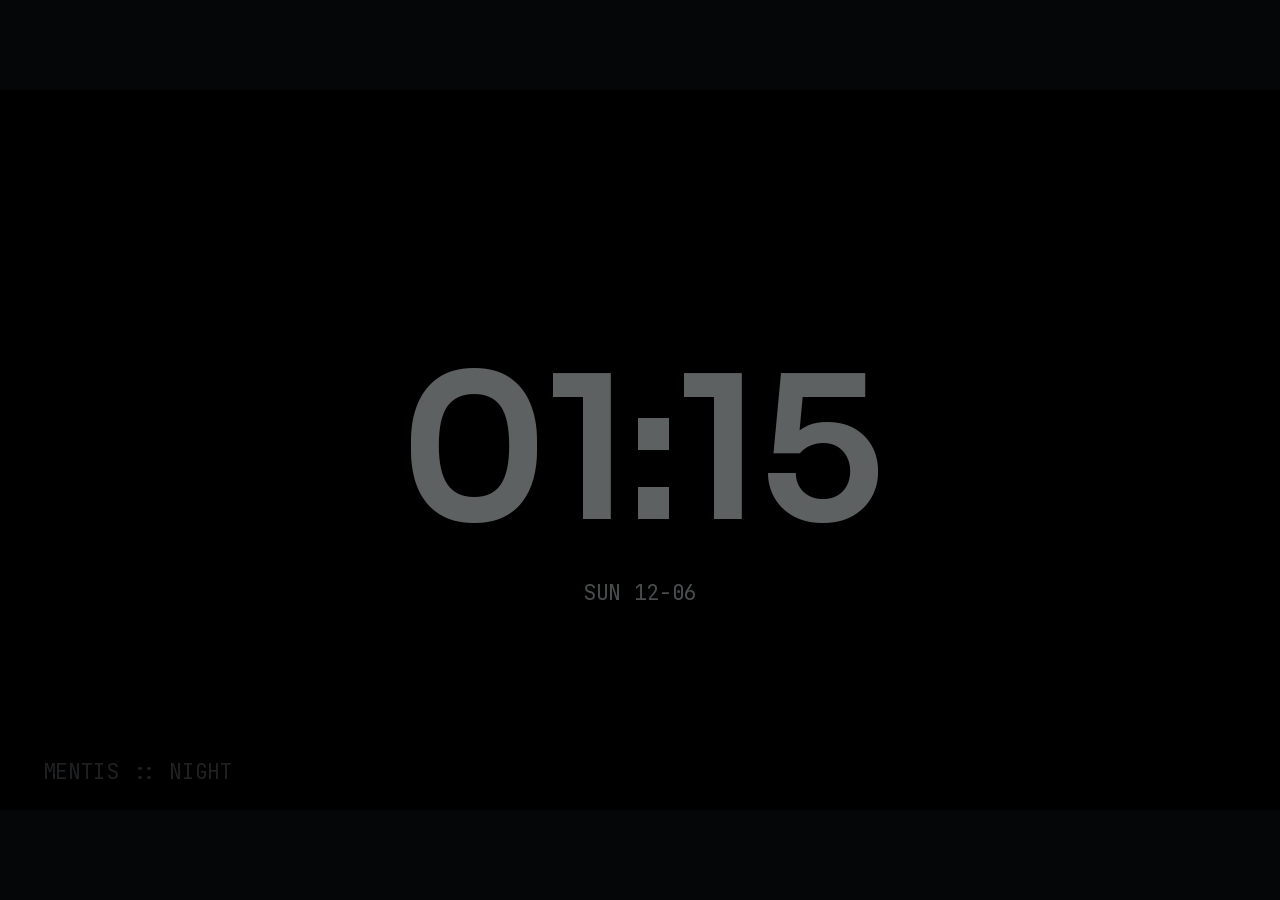
==== commit c707a3e2: "Publish public beta 2026-11-04 01:02" ====
--- a/index.html
+++ b/index.html
@@ -3,7 +3,7 @@
 <head>
 <meta charset="utf-8">
 <meta name="viewport" content="width=device-width, initial-scale=1">
-<title>Jarvis</title>
+<title>MENTIS</title>
 <link rel="stylesheet" href="style.css">
 </head>
 <body>
@@ -12,7 +12,7 @@
   <div class="scan" id="scan"></div>
   <div class="dim" id="dim"></div>
   <div class="pause" id="pause"></div>
-  <div class="night" id="night"><div class="nclock" id="nclock"><div class="so nt" id="ntime">--:--</div><div class="nd" id="ndate"></div></div><div class="nmark">JARVIS :: NIGHT</div></div>
+  <div class="night" id="night"><div class="nclock" id="nclock"><div class="so nt" id="ntime">--:--</div><div class="nd" id="ndate"></div></div><div class="nmark">MENTIS :: NIGHT</div></div>
 </div>
 <script src="app.js"></script>
 </body>
--- a/style.css
+++ b/style.css
@@ -75,3 +75,10 @@
 .sync{font-size:22px;color:#4A5A5E;}
 .settled .bar,.settled .fill,.settled .hcol{-webkit-animation:none!important;animation:none!important;}
 .settled .mask{display:none!important;}
+
+/* daily tasks */
+.tbox{width:36px;height:36px;border:2px solid #9AA7AB;color:#050607;font-size:28px;line-height:32px;text-align:center;font-weight:700;}
+.tbox.on{background:#3A7C80;border-color:#3A7C80;}
+.tdone{color:#6B7A7E;text-decoration:line-through;}
+.tdone .c{color:#6B7A7E;}
+.hdrd{color:#E8EEF0;}
